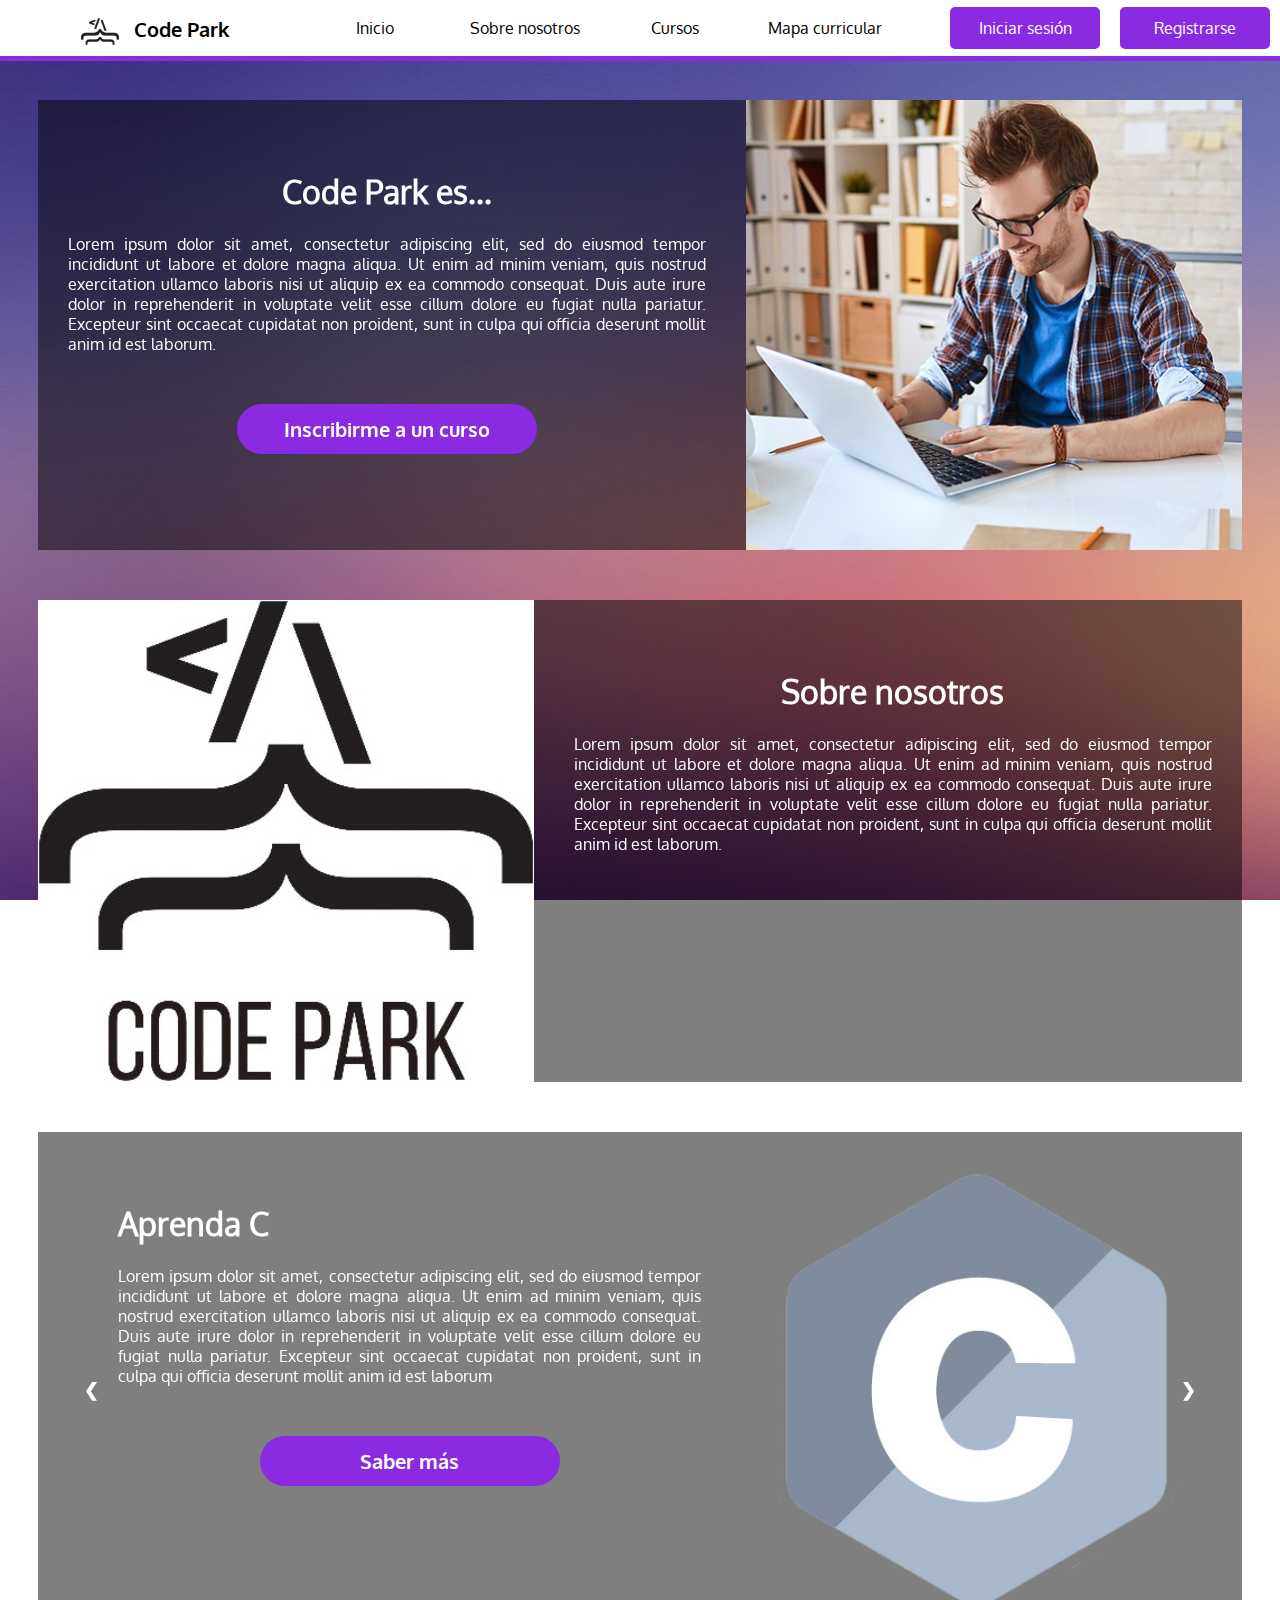
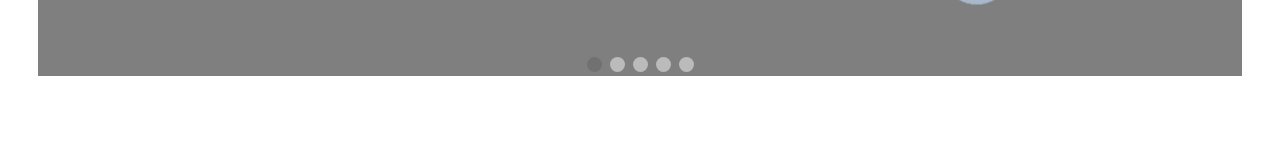
==== index.html @ 4e35cf75 "Add files via upload" ====
<!DOCTYPE html>
<html lang="en">

<head>
    <meta charset="UTF-8">
    <meta name="viewport" content="width=device-width, initial-scale=1.0">
    <title>Bienvenido a Code Park</title>
    <link rel="stylesheet" href="css/estilo.css">
    <link rel="shortcut icon" href="img/logo.png">
</head>

<body>
    <div id="bg"></div>
    <section id="barraSuperior">
        <ul class="nav-bar-list">
            <li class="nav-bar-list-large large">
                <a href="index.html">
                    <img src="img/logo.png" class="icon-logo"> Code Park
                </a>
            </li>
            <li class="nav-bar-list-item"><a href="#top">Inicio</a></li>
            <li class="nav-bar-list-item"><a href="#about">Sobre nosotros</a></li>
            <li class="nav-bar-list-item"><a href="#courses">Cursos</a></li>
            <li class="nav-bar-list-item"><a href="mapa_curricular.html">Mapa curricular</a></li>
            <li class="nav-bar-list-item-right"><a href="registrarse.html">Registrarse</a></li>
            <li class="nav-bar-list-item-right"><a href="login.html">Iniciar sesi&oacute;n</a></li>
        </ul>
    </section>

    <section id="banner" class="componente">
        <div class="row">
            <div class="info-container left-info">
                <h1 class="text-align-center">Code Park es...</h1>
                <p>
                    Lorem ipsum dolor sit amet, consectetur adipiscing elit, sed do eiusmod tempor incididunt ut labore et dolore magna aliqua. Ut enim ad minim veniam, quis nostrud exercitation ullamco laboris nisi ut aliquip ex ea commodo consequat. Duis aute irure dolor
                    in reprehenderit in voluptate velit esse cillum dolore eu fugiat nulla pariatur. Excepteur sint occaecat cupidatat non proident, sunt in culpa qui officia deserunt mollit anim id est laborum.
                </p>
                <div class="text-align-center bnt-container">
                    <a href="login.html"><button class="btn">Inscribirme a un curso</button></a>
                </div>
            </div>
            <div class="right-image">
                <img src="img/programmer.jpg" class="image">
            </div>
        </div>
    </section>

    <section id="about" class="componente">
        <div class="row">
            <div class="left-image">
                <img src="img/logo-with-name-bg-white.jpg" class="image">
            </div>
            <div class="info-container right-info">
                <h1 class="text-align-center">Sobre nosotros</h1>
                <p>
                    Lorem ipsum dolor sit amet, consectetur adipiscing elit, sed do eiusmod tempor incididunt ut labore et dolore magna aliqua. Ut enim ad minim veniam, quis nostrud exercitation ullamco laboris nisi ut aliquip ex ea commodo consequat. Duis aute irure dolor
                    in reprehenderit in voluptate velit esse cillum dolore eu fugiat nulla pariatur. Excepteur sint occaecat cupidatat non proident, sunt in culpa qui officia deserunt mollit anim id est laborum.
                </p>
            </div>
        </div>
    </section>

    <section id="courses" class="componente">
        <div class="slideshow-container">
            <div class="mySlides fade">
                <div class="row">
                    <div class="left-info info-container slider-info">
                        <h1>Aprenda C</h1>
                        <p>Lorem ipsum dolor sit amet, consectetur adipiscing elit, sed do eiusmod tempor incididunt ut labore et dolore magna aliqua. Ut enim ad minim veniam, quis nostrud exercitation ullamco laboris nisi ut aliquip ex ea commodo consequat.
                            Duis aute irure dolor in reprehenderit in voluptate velit esse cillum dolore eu fugiat nulla pariatur. Excepteur sint occaecat cupidatat non proident, sunt in culpa qui officia deserunt mollit anim id est laborum</p>
                        <div class="text-align-center bnt-container">
                            <a href="temarioC.html"><button class="btn">Saber m&aacute;s</button></a>
                        </div>
                    </div>
                    <div class="right-image slider-image">
                        <img src="img/Logo-C.png" class="image">
                    </div>
                </div>
            </div>

            <div class="mySlides fade">
                <div class="row">
                    <div class="left-info info-container slider-info">
                        <h1>Aprenda Python</h1>
                        <p>Lorem ipsum dolor sit amet, consectetur adipiscing elit, sed do eiusmod tempor incididunt ut labore et dolore magna aliqua. Ut enim ad minim veniam, quis nostrud exercitation ullamco laboris nisi ut aliquip ex ea commodo consequat.
                            Duis aute irure dolor in reprehenderit in voluptate velit esse cillum dolore eu fugiat nulla pariatur. Excepteur sint occaecat cupidatat non proident, sunt in culpa qui officia deserunt mollit anim id est laborum</p>
                        <div class="text-align-center bnt-container">
                            <a href="temarioPython.html"><button class="btn">Saber m&aacute;s</button></a>
                        </div>
                    </div>
                    <div class="right-image slider-image">
                        <img src="img/Logo-Python.png" class="image">
                    </div>
                </div>
            </div>

            <div class="mySlides fade">
                <div class="row">
                    <div class="left-info info-container slider-info">
                        <h1>Aprenda PHP</h1>
                        <p>Lorem ipsum dolor sit amet, consectetur adipiscing elit, sed do eiusmod tempor incididunt ut labore et dolore magna aliqua. Ut enim ad minim veniam, quis nostrud exercitation ullamco laboris nisi ut aliquip ex ea commodo consequat.
                            Duis aute irure dolor in reprehenderit in voluptate velit esse cillum dolore eu fugiat nulla pariatur. Excepteur sint occaecat cupidatat non proident, sunt in culpa qui officia deserunt mollit anim id est laborum</p>
                        <div class="text-align-center bnt-container">
                            <a href="temarioPHP.html"><button class="btn">Saber m&aacute;s</button></a>
                        </div>
                    </div>
                    <div class="right-image slider-image">
                        <img src="img/Logo-PHP.png" class="image">
                    </div>
                </div>
            </div>

            <div class="mySlides fade">
                <div class="row">
                    <div class="left-info info-container slider-info">
                        <h1>Aprenda Web</h1>
                        <p>Lorem ipsum dolor sit amet, consectetur adipiscing elit, sed do eiusmod tempor incididunt ut labore et dolore magna aliqua. Ut enim ad minim veniam, quis nostrud exercitation ullamco laboris nisi ut aliquip ex ea commodo consequat.
                            Duis aute irure dolor in reprehenderit in voluptate velit esse cillum dolore eu fugiat nulla pariatur. Excepteur sint occaecat cupidatat non proident, sunt in culpa qui officia deserunt mollit anim id est laborum</p>
                        <div class="text-align-center bnt-container">
                            <a href="temarioWeb.html"><button class="btn">Saber m&aacute;s</button></a>
                        </div>
                    </div>
                    <div class="right-image slider-image">
                        <img src="img/Logo-Web.png" class="image">
                    </div>
                </div>
            </div>

            <div class="mySlides fade">
                <div class="row">
                    <div class="left-info info-container slider-info">
                        <h1>Aprenda Java</h1>
                        <p>Lorem ipsum dolor sit amet, consectetur adipiscing elit, sed do eiusmod tempor incididunt ut labore et dolore magna aliqua. Ut enim ad minim veniam, quis nostrud exercitation ullamco laboris nisi ut aliquip ex ea commodo consequat.
                            Duis aute irure dolor in reprehenderit in voluptate velit esse cillum dolore eu fugiat nulla pariatur. Excepteur sint occaecat cupidatat non proident, sunt in culpa qui officia deserunt mollit anim id est laborum</p>
                        <div class="text-align-center bnt-container">
                            <a href="temarioJava.html"><button class="btn">Saber m&aacute;s</button></a>
                        </div>
                    </div>
                    <div class="right-image slider-image">
                        <img src="img/Logo-Java.png" class="image">
                    </div>
                </div>
            </div>
            <a class="prev" onclick="plusSlides(-1)">&#10094;</a>
            <a class="next" onclick="plusSlides(1)">&#10095;</a>
        </div>
        <br>

        <!-- The dots/circles -->
        <div style="text-align:center">
            <span class="dot" onclick="currentSlide(1)"></span>
            <span class="dot" onclick="currentSlide(2)"></span>
            <span class="dot" onclick="currentSlide(3)"></span>
            <span class="dot" onclick="currentSlide(4)"></span>
            <span class="dot" onclick="currentSlide(5)"></span>
        </div>
    </section>

    <footer>
        <p class="text-align-center">Sitio creado por alumnos de la Escuela Superior de C&oacute;mputo | Tecnolog&iacute;as para la Web | Grupo 2CV10 | Semestre 2021-1</p>
    </footer>
    <script src="js/carrusel.js"></script>
</body>

</html>
---- css/estilo.css ----
:root {
    --main-color: blueviolet;
    --sec-color: white;
    --footer-color: #313131;
}

@font-face {
    font-family: Oxygen;
    src: url("../fonts/Oxygen-Regular.ttf")
}

@font-face {
    font-family: Oxygen-bold;
    src: url("../fonts/Oxygen-Bold.ttf");
}

html {
    font-family: Oxygen;
    scroll-behavior: smooth;
}

footer {
    position: relative;
    width: 100%;
    margin-left: 0px;
    font-size: 15px;
    color: var(--sec-color);
}

p {
    text-align: justify;
}

.text-align-center {
    text-align: center;
}

#bg {
    background-image: url("../img/background.jpg");
    width: 100%;
    height: 100%;
    z-index: -999;
    position: fixed;
    top: 0;
    left: 0;
}


/*---------------------------------------
    BARRA SUPERIOR       
-----------------------------------------*/

#barraSuperior {
    z-index: 1;
    background-color: var(--sec-color);
    position: fixed;
    top: 0px;
    left: 0px;
    width: 100%;
    border-bottom-style: solid;
    border-width: 5px;
    border-color: var(--main-color);
}

.nav-bar-list {
    list-style-type: none;
    margin: 0;
    padding: 0;
}

.nav-bar-list-item,
.nav-bar-list-large {
    padding-top: 10px;
    padding-bottom: 10px;
    width: 150px;
    float: left;
    transition: 0.3s;
}

.nav-bar-list-item-right {
    margin-right: 10px;
    margin-left: 10px;
    padding-top: 7px;
    width: 150px;
    float: right;
    transition: 0.3s;
}

.large {
    font-family: Oxygen-bold;
    padding-top: 8px;
    padding-bottom: 0px;
    font-size: 20px;
    width: 300px;
}

.nav-bar-list-item a,
.nav-bar-list-large a {
    color: #000000;
    text-align: center;
    text-decoration: none;
    display: block;
    padding: 8px;
    transition: 0.3s;
}

.nav-bar-list-item-right a {
    color: var(--sec-color);
    text-align: center;
    text-decoration: none;
    display: block;
    border-style: solid;
    border-color: var(--main-color);
    background-color: var(--main-color);
    border-radius: 5px;
    padding: 8px;
    transition: 0.3s;
}

.nav-bar-list-item:hover {
    background-color: var(--main-color);
}

.nav-bar-list-item a:hover {
    color: var(--sec-color)
}

.nav-bar-list-item-right a:hover {
    color: var(--main-color);
    background-color: var(--sec-color);
    border-color: var(--main-color);
}

.icon-logo {
    margin-right: 10px;
    margin-left: 10px;
    height: 30px;
    vertical-align: middle;
}


/*-------------------------------------
    GRID
---------------------------------------*/

.row {
    display: grid;
    grid-template-columns: repeat(12, 1fr);
    grid-gap: 10px;
    grid-auto-rows: minmax(100px, auto);
}


/*------------------------------------------
    Banner
---------------------------------------------*/

.image {
    width: 100%;
    height: 100%;
}

.right-image {
    grid-column-start: 8;
    grid-column-end: 13;
}

.left-image {
    grid-column-start: 1;
    grid-column-end: 6;
}

.info-container {
    padding-top: 50px;
    padding-bottom: 50px;
    padding-left: 30px;
    padding-right: 30px;
    color: var(--sec-color);
}

.right-info {
    grid-column-start: 6;
    grid-column-end: 13;
}

.left-info {
    grid-column-start: 1;
    grid-column-end: 8;
}

.componente {
    background-color: rgba(0, 0, 0, 0.5);
    position: relative;
    margin-right: 30px;
    margin-left: 30px;
    margin-bottom: 50px;
}

#banner {
    margin-top: 100px;
}


/*------------------
    Temario
-------------------*/

.temario {
    margin: auto;
    width: 80%;
}

.link {
    color: var(--sec-color);
}


/*---------------------------------
    Btn
------------------------------------*/

.bnt-container {
    position: relative;
    margin-top: 50px;
}

.btn {
    font-size: 20px;
    font-family: Oxygen-bold;
    width: 300px;
    height: 50px;
    border-style: solid;
    border-color: var(--main-color);
    border-width: 5px;
    border-radius: 30px;
    color: var(--sec-color);
    background-color: var(--main-color);
    transition: 0.5s;
}

.btn:hover {
    border-style: solid;
    border-width: 5px;
    background-color: rgba(0, 0, 0, 0);
    color: var(--sec-color);
    border-color: var(--sec-color);
}


/*-----------------------------
    CARRUSEL
--------------------------------*/

* {
    box-sizing: border-box
}

.slider-info {
    padding-left: 50px;
}

.slider-image {
    margin-top: 30px;
}


/* Slideshow container */

.slideshow-container {
    max-width: 95%;
    position: relative;
    margin: auto;
}


/* Hide the images by default */

.mySlides {
    display: none;
}


/* Next & previous buttons */

.prev,
.next {
    cursor: pointer;
    position: absolute;
    top: 50%;
    width: auto;
    margin-top: -22px;
    padding: 16px;
    color: white;
    font-weight: bold;
    font-size: 18px;
    transition: 0.6s ease;
    border-radius: 0 3px 3px 0;
    user-select: none;
}


/* Position the "next button" to the right */

.next {
    right: 0;
    border-radius: 3px 0 0 3px;
}


/* On hover, add a black background color with a little bit see-through */

.prev:hover,
.next:hover {
    background-color: rgba(0, 0, 0, 0.8);
}


/* Caption text */

.text {
    color: #f2f2f2;
    font-size: 15px;
    padding: 8px 12px;
    position: absolute;
    bottom: 8px;
    width: 100%;
    text-align: center;
}


/* Number text (1/3 etc) */

.numbertext {
    color: #f2f2f2;
    font-size: 12px;
    padding: 8px 12px;
    position: absolute;
    top: 0;
}


/* The dots/bullets/indicators */

.dot {
    cursor: pointer;
    height: 15px;
    width: 15px;
    margin: 0 2px;
    background-color: #bbb;
    border-radius: 50%;
    display: inline-block;
    transition: background-color 0.6s ease;
}

.carrusel-active,
.dot:hover {
    background-color: #717171;
}


/* Fading animation */

.fade {
    -webkit-animation-name: fade;
    -webkit-animation-duration: 1.5s;
    animation-name: fade;
    animation-duration: 1.5s;
}

@-webkit-keyframes fade {
    from {
        opacity: .4
    }
    to {
        opacity: 1
    }
}

@keyframes fade {
    from {
        opacity: .4
    }
    to {
        opacity: 1
    }
}


/* ------------------------------
    Acordeones del temario
---------------------------------*/

.accordion {
    background-color: #eee;
    color: #444;
    cursor: pointer;
    padding: 18px;
    width: 100%;
    border: none;
    text-align: left;
    outline: none;
    font-size: 15px;
    transition: 0.4s;
}

.active,
.accordion:hover {
    background-color: #ccc;
}

.accordion:after {
    content: '\002B';
    color: #777;
    font-weight: bold;
    float: right;
    margin-left: 5px;
}

.active:after {
    content: "\2212";
}

.panel {
    padding: 0 18px;
    background-color: white;
    max-height: 0;
    overflow: hidden;
    transition: max-height 0.2s ease-out;
}


/*-----------------
    registro e inicio de sesion
*/

#login {
    position: relative;
    background: white;
    margin-top: 60px;
}

#crear {
    position: relative;
    background: white;
}
.crar{
    position: relative;
    top: 18px;
    margin-bottom: 50px;
    padding-top: 50px;
    padding-bottom: 50px;
    padding-left: 30px;
    padding-right: 30px;
    height: 770px;
}
.inicio {
    text-align: center;
    position: relative;
    bottom: 20px;
    font-size: 30px;
    font-family: Oxygen-Bold;
}

.form {
    position: relative;
    background: #FFFFFF;
    max-width: 350px;
    margin: 0 auto;
    padding: 20px;
    border-top-left-radius: 10px;
    border-top-right-radius: 10px;
    border-bottom-left-radius: 10px;
    border-bottom-right-radius: 10px;
    text-align: center;
}

.form .thumbnail {
    background: blueviolet;
    width: 150px;
    height: 150px;
    margin: 0 auto 30px;
    padding: 50px 30px;
    border-top-left-radius: 100%;
    border-top-right-radius: 100%;
    border-bottom-left-radius: 100%;
    border-bottom-right-radius: 100%;
    box-sizing: border-box;
}

.form .thumbnail img {
    display: block;
    width: 100%;
}

.form input {
    outline: 0;
    background: #f2f2f2;
    width: 100%;
    border: 0;
    margin: 0 0 15px;
    padding: 15px;
    border-top-left-radius: 3px;
    border-top-right-radius: 3px;
    border-bottom-left-radius: 3px;
    border-bottom-right-radius: 3px;
    box-sizing: border-box;
    font-size: 14px;
}

.form button {
    outline: 0;
    background: blueviolet;
    width: 100%;
    border: 0;
    padding: 15px;
    border-top-left-radius: 3px;
    border-top-right-radius: 3px;
    border-bottom-left-radius: 3px;
    border-bottom-right-radius: 3px;
    color: #FFFFFF;
    font-size: 14px;
    -webkit-transition: all 0.3 ease;
    transition: all 0.3 ease;
    cursor: pointer;
}

.form .message {
    margin: 15px 0 0;
    color: #b3b3b3;
    font-size: 12px;
}

.form .message a {
    color: blueviolet;
    text-decoration: none;
}
/*-----------------
    Mapa curricular
*/
.mapa{
    position: relative;
    left: 18%;
}
table.mapa {
    width: 900px;
    height: 800px;
  }
table.mapa td, table.mapa th {
    
    font-size: larger;
    border-radius: 10px;
    border: 5px solid white;
/*-----------------
   Certificados
*/
}
.r1,.r2,.r3{
    position:relative;
    width: 500px;
}
.r2{
    bottom: 650px;
    left: 32.5%;
}
.r3{
    bottom: 1240px;
    left: 65%;
}
#cert{
    position: relative;
    bottom: 20px;
    margin-bottom: 90px;
    padding-top: 80px;
    padding-bottom: 50px;
    padding-left: 30px;
    padding-right: 30px;
    height: 650px;
}
.c1,.c2,.c3{
    width: 400px;
    margin-top: 10px;
    margin-left: auto;
    margin-right: auto;
}
.desc{
    bottom: 40px;
    border-radius: 20px 20px 20px 20px;
}
#ini{
    position: relative;
    top: 60px;
    margin-bottom: 90px;
}
/* -------------------------------------------------------------------*/
.thumbnail2 {
    background: blueviolet;
    width: 150px;
    height: 150px;
    margin: 0 auto 20px;
    padding: 50px 30px;
    border-top-left-radius: 100%;
    border-top-right-radius: 100%;
    border-bottom-left-radius: 100%;
    border-bottom-right-radius: 100%;
    box-sizing: border-box;
}
.thumbnail2 img {
    display: block;
    width: 100%;
    position: relative;
    bottom: 20px;
}
/* -------------------------------------------------------------------*/
#Backg{
    position: relative;
    background: #FFFFFF;
    width: 70%;
    top: 70px;
    margin: 0 auto;
    padding: 20px;
    border-top-left-radius: 10px;
    border-top-right-radius: 10px;
    border-bottom-left-radius: 10px;
    border-bottom-right-radius: 10px;
    text-align: center;
}
.boton {
    outline: 0;
    background: blueviolet;
    width: 10%;
    border: 0;
    padding: 15px;
    border-top-left-radius: 3px;
    border-top-right-radius: 3px;
    border-bottom-left-radius: 3px;
    border-bottom-right-radius: 3px;
    color: #FFFFFF;
    font-size: 14px;
    -webkit-transition: all 0.3 ease;
    transition: all 0.3 ease;
    cursor: pointer;
}
/* -------------------------------------------------------------------*/
#c1{
    position: absolute;
    width: 45%;
    height: 45%;
    top: 70px;
    margin: 0 auto;
    padding-left: 30px;
    text-align: center;
}
#c2{
    position: absolute;
    right: 10px;
    height: 45%;
    top: 70px;
    width: 45%;
    padding-right: 30px;
    text-align: center;
}
#c3{
    position: absolute;
    top: 55%;
    width: 99%;
    padding-left: 30px;
    padding-right: 30px;
}
.encab{
    color: white;
    background: blueviolet;
    height: 10%;
    padding-right: 10px;
    padding-left: 10px;
    border-top-left-radius: 10px;
    border-top-right-radius: 10px;
}
.Inter{
    margin-top: 0px;
    position: relative;
    background: white;
    bottom: 16px;
    width: 100%;
    height: 90%;
    padding: 20px;
    border-bottom-left-radius: 10px;
    border-bottom-right-radius: 10px;
}
.rgt{
    position: relative;
    width: 70%;
    left: 30%;
    bottom: 130px;
    padding: 10px;
}
.lft{
    position: relative;
    width: 25%;
    top: 50px;
}
.log{
    background: blueviolet;
    position: relative;
    width: 150px;
    height: 150px;
    padding: 40px 10px;
    border-top-left-radius: 100%;
    border-top-right-radius: 100%;
    border-bottom-left-radius: 100%;
    border-bottom-right-radius: 100%;
    box-sizing: border-box;
}
#Tb{
    width: 70%;
    margin: 0 auto 20px;
    text-align: center;
    padding-left: 20px;
    top: 10px;
}
table {
    font-family: "Lucida Sans Unicode", "Lucida Grande", Sans-Serif;
    font-size: 12px;       
    width: 100%;
    text-align: center;    
    border-collapse: collapse;
}
th{
    font-size: 13px;     
    font-weight: normal;     
    padding: 8px;    
    background: blueviolet;    
    color: white; }

td{    
    padding: 8px;     
    background: #e8edff;     
    border-bottom: 1px solid #fff;
    color: blueviolet;    
    border-top: 1px solid transparent; }

tr:hover td{ 
    background: #d0dafd; 
    color: blueviolet; }
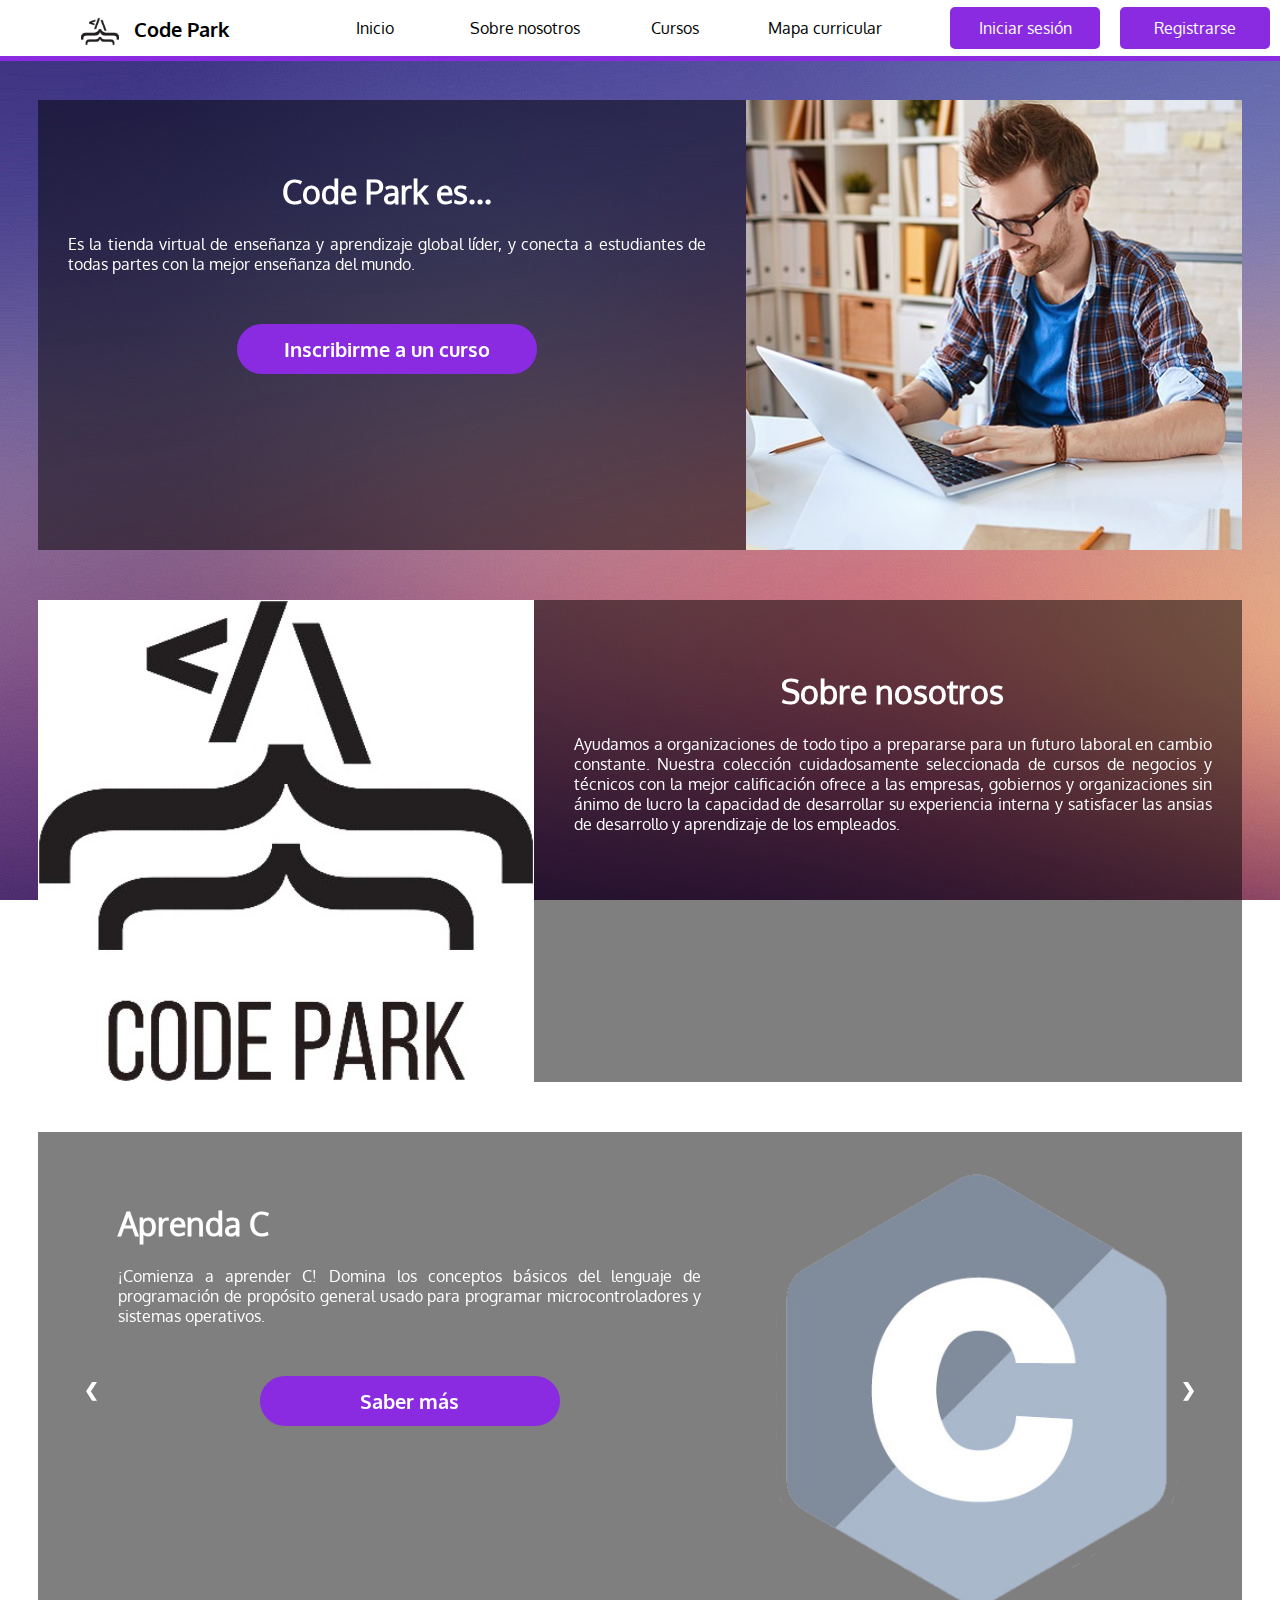
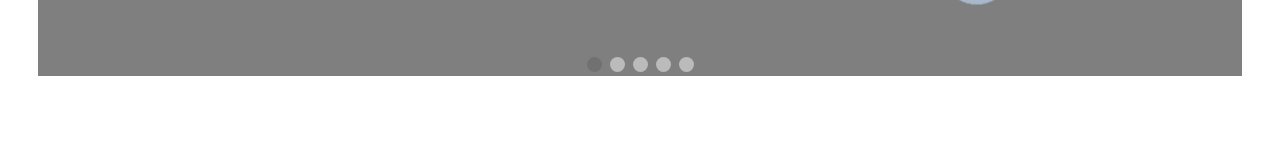
==== commit 080400a7: "Add files via upload" ====
--- a/index.html
+++ b/index.html
@@ -32,8 +32,8 @@
             <div class="info-container left-info">
                 <h1 class="text-align-center">Code Park es...</h1>
                 <p>
-                    Lorem ipsum dolor sit amet, consectetur adipiscing elit, sed do eiusmod tempor incididunt ut labore et dolore magna aliqua. Ut enim ad minim veniam, quis nostrud exercitation ullamco laboris nisi ut aliquip ex ea commodo consequat. Duis aute irure dolor
-                    in reprehenderit in voluptate velit esse cillum dolore eu fugiat nulla pariatur. Excepteur sint occaecat cupidatat non proident, sunt in culpa qui officia deserunt mollit anim id est laborum.
+                    Es la tienda virtual de enseñanza y aprendizaje global líder, y conecta a estudiantes de todas partes con la mejor enseñanza del mundo. 
+
                 </p>
                 <div class="text-align-center bnt-container">
                     <a href="login.html"><button class="btn">Inscribirme a un curso</button></a>
@@ -53,8 +53,7 @@
             <div class="info-container right-info">
                 <h1 class="text-align-center">Sobre nosotros</h1>
                 <p>
-                    Lorem ipsum dolor sit amet, consectetur adipiscing elit, sed do eiusmod tempor incididunt ut labore et dolore magna aliqua. Ut enim ad minim veniam, quis nostrud exercitation ullamco laboris nisi ut aliquip ex ea commodo consequat. Duis aute irure dolor
-                    in reprehenderit in voluptate velit esse cillum dolore eu fugiat nulla pariatur. Excepteur sint occaecat cupidatat non proident, sunt in culpa qui officia deserunt mollit anim id est laborum.
+                    Ayudamos a organizaciones de todo tipo a prepararse para un futuro laboral en cambio constante. Nuestra colección cuidadosamente seleccionada de cursos de negocios y técnicos con la mejor calificación ofrece a las empresas, gobiernos y organizaciones sin ánimo de lucro la capacidad de desarrollar su experiencia interna y satisfacer las ansias de desarrollo y aprendizaje de los empleados.
                 </p>
             </div>
         </div>
@@ -66,8 +65,7 @@
                 <div class="row">
                     <div class="left-info info-container slider-info">
                         <h1>Aprenda C</h1>
-                        <p>Lorem ipsum dolor sit amet, consectetur adipiscing elit, sed do eiusmod tempor incididunt ut labore et dolore magna aliqua. Ut enim ad minim veniam, quis nostrud exercitation ullamco laboris nisi ut aliquip ex ea commodo consequat.
-                            Duis aute irure dolor in reprehenderit in voluptate velit esse cillum dolore eu fugiat nulla pariatur. Excepteur sint occaecat cupidatat non proident, sunt in culpa qui officia deserunt mollit anim id est laborum</p>
+                        <p>¡Comienza a aprender C! Domina los conceptos básicos del lenguaje de programación de propósito general usado para programar microcontroladores y sistemas operativos.</p>
                         <div class="text-align-center bnt-container">
                             <a href="temarioC.html"><button class="btn">Saber m&aacute;s</button></a>
                         </div>
@@ -82,8 +80,7 @@
                 <div class="row">
                     <div class="left-info info-container slider-info">
                         <h1>Aprenda Python</h1>
-                        <p>Lorem ipsum dolor sit amet, consectetur adipiscing elit, sed do eiusmod tempor incididunt ut labore et dolore magna aliqua. Ut enim ad minim veniam, quis nostrud exercitation ullamco laboris nisi ut aliquip ex ea commodo consequat.
-                            Duis aute irure dolor in reprehenderit in voluptate velit esse cillum dolore eu fugiat nulla pariatur. Excepteur sint occaecat cupidatat non proident, sunt in culpa qui officia deserunt mollit anim id est laborum</p>
+                        <p>Toma cursos en línea gratis sobre el lenguaje python y desarrolla tus habilidades en programación. Cursos en línea a tu propio ritmo e introductorios están disponibles ahora mismo para ayudarte a aprender sobre este lenguaje</p>
                         <div class="text-align-center bnt-container">
                             <a href="temarioPython.html"><button class="btn">Saber m&aacute;s</button></a>
                         </div>
@@ -98,8 +95,7 @@
                 <div class="row">
                     <div class="left-info info-container slider-info">
                         <h1>Aprenda PHP</h1>
-                        <p>Lorem ipsum dolor sit amet, consectetur adipiscing elit, sed do eiusmod tempor incididunt ut labore et dolore magna aliqua. Ut enim ad minim veniam, quis nostrud exercitation ullamco laboris nisi ut aliquip ex ea commodo consequat.
-                            Duis aute irure dolor in reprehenderit in voluptate velit esse cillum dolore eu fugiat nulla pariatur. Excepteur sint occaecat cupidatat non proident, sunt in culpa qui officia deserunt mollit anim id est laborum</p>
+                        <p>PHP es un lenguaje de programación web del lado del servidor, presente en el 80% de sitios como Facebook y Wikipedia. Aprenderás lo esencial para comenzar con bases sólidas, conocerás sus partes más importantes e iniciarás tu primer proyecto con Composer.</p>
                         <div class="text-align-center bnt-container">
                             <a href="temarioPHP.html"><button class="btn">Saber m&aacute;s</button></a>
                         </div>
@@ -114,8 +110,7 @@
                 <div class="row">
                     <div class="left-info info-container slider-info">
                         <h1>Aprenda Web</h1>
-                        <p>Lorem ipsum dolor sit amet, consectetur adipiscing elit, sed do eiusmod tempor incididunt ut labore et dolore magna aliqua. Ut enim ad minim veniam, quis nostrud exercitation ullamco laboris nisi ut aliquip ex ea commodo consequat.
-                            Duis aute irure dolor in reprehenderit in voluptate velit esse cillum dolore eu fugiat nulla pariatur. Excepteur sint occaecat cupidatat non proident, sunt in culpa qui officia deserunt mollit anim id est laborum</p>
+                        <p>Es un programa completo para que aprendas a construir sitios web o tiendas virtuales de forma fácil y profesional 100% en línea. No importa si eres médico, ingeniero, secretaria, estudiante, mercadólogo, empleado, con nuestro método aprenderás a crear un sitio web profesional. No necesitas ser un experto, vamos desde lo básico hasta lo avanzado.</p>
                         <div class="text-align-center bnt-container">
                             <a href="temarioWeb.html"><button class="btn">Saber m&aacute;s</button></a>
                         </div>
@@ -130,8 +125,7 @@
                 <div class="row">
                     <div class="left-info info-container slider-info">
                         <h1>Aprenda Java</h1>
-                        <p>Lorem ipsum dolor sit amet, consectetur adipiscing elit, sed do eiusmod tempor incididunt ut labore et dolore magna aliqua. Ut enim ad minim veniam, quis nostrud exercitation ullamco laboris nisi ut aliquip ex ea commodo consequat.
-                            Duis aute irure dolor in reprehenderit in voluptate velit esse cillum dolore eu fugiat nulla pariatur. Excepteur sint occaecat cupidatat non proident, sunt in culpa qui officia deserunt mollit anim id est laborum</p>
+                        <p>Aprender a programar desde ahora es más fácil, aprovecha la oportunidad y la gran demanda laboral de este lenguaje de programación. La experiencia no es requerida, así que puedes disfrutar el proceso de aprender a programar desde cero con los cursos y certificaciones profesionales en línea</p>
                         <div class="text-align-center bnt-container">
                             <a href="temarioJava.html"><button class="btn">Saber m&aacute;s</button></a>
                         </div>
